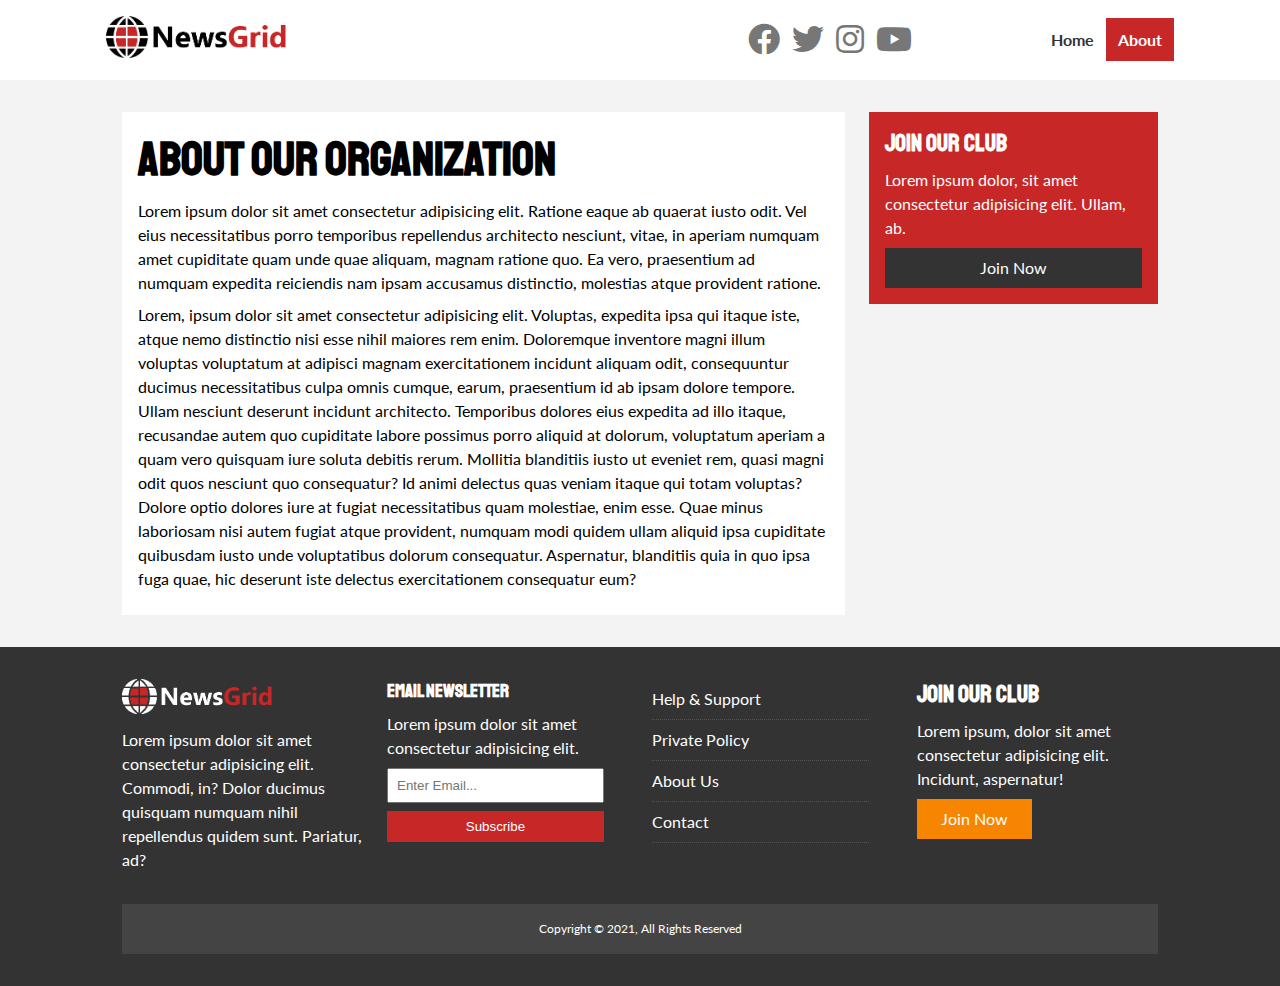
==== about.html @ 220438d3 "07. About Page & Page Container" ====
<!DOCTYPE html>
<html lang="en">
  <head>
    <meta charset="UTF-8" />
    <meta http-equiv="X-UA-Compatible" content="IE=edge" />
    <meta name="viewport" content="width=device-width, initial-scale=1.0" />
    <!-- Font Awesome -->
    <link
      rel="stylesheet"
      href="https://cdnjs.cloudflare.com/ajax/libs/font-awesome/5.15.3/css/all.min.css"
    />

    <!-- Main Styles -->
    <link rel="stylesheet" href="css/styles.css" />

    <!-- Mobile Styles -->
    <link
      rel="stylesheet"
      media="screen and (width: 768px)"
      href="css/mobile.css"
    />

    <!-- Favicon -->
    <link rel="shortcut icon" type="image/x-icon" href="favicon.ico" />

    <!-- Google Fonts -->
    <link rel="preconnect" href="https://fonts.gstatic.com" />
    <link
      href="https://fonts.googleapis.com/css2?family=Lato&family=Staatliches&display=swap"
      rel="stylesheet"
    />

    <title>Newsgrid | About</title>
  </head>
  <body>
    <!-- Navbar -->
    <nav id="main-nav">
      <div class="container">
        <!-- Logo -->
        <a href="index.html">
          <img src="img/logo.png" alt="NewsGrid" class="logo" />
        </a>

        <!-- Social Links -->
        <div class="social">
          <a href="https://www.facebook.com" target="_blank"
            ><i class="fab fa-facebook fa-2x"></i
          ></a>
          <a href="https://www.twitter.com" target="_blank"
            ><i class="fab fa-twitter fa-2x"></i
          ></a>
          <a href="https://www.instagram.com" target="_blank"
            ><i class="fab fa-instagram fa-2x"></i
          ></a>
          <a href="https://www.youtube.com" target="_blank"
            ><i class="fab fa-youtube fa-2x"></i
          ></a>
        </div>

        <!-- Main Menu -->
        <ul>
          <li><a href="index.html">Home</a></li>
          <li><a class="current" href="about.html">About</a></li>
        </ul>
      </div>
    </nav>

    <!-- About Section -->
    <section id="about">
      <div class="container">
        <div class="page-container">
          <article class="card">
            <h1 class="l-heading">About Our Organization</h1>
            <p>
              Lorem ipsum dolor sit amet consectetur adipisicing elit. Ratione
              eaque ab quaerat iusto odit. Vel eius necessitatibus porro
              temporibus repellendus architecto nesciunt, vitae, in aperiam
              numquam amet cupiditate quam unde quae aliquam, magnam ratione
              quo. Ea vero, praesentium ad numquam expedita reiciendis nam ipsam
              accusamus distinctio, molestias atque provident ratione.
            </p>
            <p>
              Lorem, ipsum dolor sit amet consectetur adipisicing elit.
              Voluptas, expedita ipsa qui itaque iste, atque nemo distinctio
              nisi esse nihil maiores rem enim. Doloremque inventore magni illum
              voluptas voluptatum at adipisci magnam exercitationem incidunt
              aliquam odit, consequuntur ducimus necessitatibus culpa omnis
              cumque, earum, praesentium id ab ipsam dolore tempore. Ullam
              nesciunt deserunt incidunt architecto. Temporibus dolores eius
              expedita ad illo itaque, recusandae autem quo cupiditate labore
              possimus porro aliquid at dolorum, voluptatum aperiam a quam vero
              quisquam iure soluta debitis rerum. Mollitia blanditiis iusto ut
              eveniet rem, quasi magni odit quos nesciunt quo consequatur? Id
              animi delectus quas veniam itaque qui totam voluptas? Dolore optio
              dolores iure at fugiat necessitatibus quam molestiae, enim esse.
              Quae minus laboriosam nisi autem fugiat atque provident, numquam
              modi quidem ullam aliquid ipsa cupiditate quibusdam iusto unde
              voluptatibus dolorum consequatur. Aspernatur, blanditiis quia in
              quo ipsa fuga quae, hic deserunt iste delectus exercitationem
              consequatur eum?
            </p>
          </article>

          <aside class="card bg-primary">
            <h2>Join Our Club</h2>
            <p>
              Lorem ipsum dolor, sit amet consectetur adipisicing elit. Ullam,
              ab.
            </p>
            <a href="#" class="btn btn-dark btn-block">Join Now</a>
          </aside>
        </div>
      </div>
    </section>

    <!-- Footer -->
    <footer id="main-footer" class="py-2">
      <div class="container footer-container">
        <div>
          <img src="img/logo_light.png" alt="NewsGrid" />
          <p>
            Lorem ipsum dolor sit amet consectetur adipisicing elit. Commodi,
            in? Dolor ducimus quisquam numquam nihil repellendus quidem sunt.
            Pariatur, ad?
          </p>
        </div>
        <div>
          <h3>Email Newsletter</h3>
          <p>Lorem ipsum dolor sit amet consectetur adipisicing elit.</p>
          <form>
            <input type="email" placeholder="Enter Email..." />
            <input type="submit" value="Subscribe" class="btn btn-primary" />
          </form>
        </div>
        <div>
          <ul class="list">
            <li><a href="#">Help & Support</a></li>
            <li><a href="#">Private Policy</a></li>
            <li><a href="#">About Us</a></li>
            <li><a href="#">Contact</a></li>
          </ul>
        </div>
        <div>
          <h2>Join Our Club</h2>
          <p>
            Lorem ipsum, dolor sit amet consectetur adipisicing elit. Incidunt,
            aspernatur!
          </p>
          <a href="#" class="btn btn-secondary">Join Now</a>
        </div>
        <div>
          <p>Copyright &copy; 2021, All Rights Reserved</p>
        </div>
      </div>
    </footer>
  </body>
</html>
---- css/styles.css ----
:root {
  --primary-color: #c72727;
  --secondary-color: #f88500;
  --light-color: #f3f3f3;
  --dark-color: #333;
  --max-width: 1100px;
}

.category {
  --sports-color: #f88500;
  --ent-color: #a66bbe;
  --tech-color: #009cff;
}

/* Reset */
* {
  margin: 0;
  padding: 0;
  box-sizing: border-box;
}

body {
  font-family: 'Lato', sans-serif;
  line-height: 1.5;
  background: var(--light-color);
}

a {
  color: #333;
  text-decoration: none;
}

ul {
  list-style: none;
}

p {
  margin: 0.5rem 0;
}

img {
  width: 100%;
}

h1,
h2,
h3,
h4,
h5,
h6 {
  font-family: 'Staatliches', cursive;
  margin-bottom: 0.55rem;
  line-height: 1.3;
}

/* Utility */
.container {
  max-width: var(--max-width);
  margin: auto;
  padding: 0 2rem;
  overflow: hidden;
}

/* Badges */
.category {
  display: inline-block;
  color: #fff;
  font-size: 0.55rem;
  text-transform: uppercase;
  padding: 0.4rem 0.6rem;
  border-radius: 15px;
  margin-bottom: 0.5rem;
}

/* Badges Colors */
.category-sports {
  background: var(--sports-color);
}

.category-ent {
  background: var(--ent-color);
}

.category-tech {
  background: var(--tech-color);
}

/* Buttons */
.btn {
  display: inline-block;
  border: none;
  background: var(--dark-color);
  color: #fff;
  padding: 0.5rem 1.5rem;
}

.btn-light {
  background: var(--light-color);
}

.btn-primary {
  background: var(--primary-color);
}
.btn-secondary {
  background: var(--secondary-color);
}

.btn-block {
  display: block;
  width: 100%;
  text-align: center;
}

.btn:hover {
  opacity: 0.9;
}

/* Card */
.card {
  background: #fff;
  padding: 1rem;
}

/* Backgrounds */
.bg-dark {
  background: var(--dark-color);
  color: #fff;
}

.bg-primary {
  background: var(--primary-color);
  color: #fff;
}

.bg-secondary {
  background: var(--secondary-color);
  color: #fff;
}

.bg-dark h1 .bg-dark h2 .bg-dark h3,
.bg-dark a,
.bg-primary h1 .bg-primary h2 .bg-primary h3,
.bg-primary a,
.bg-secondary h1 .bg-secondary h2 .bg-secondary h3,
.bg-secondary a {
  color: #fff;
}

/* Paddings */
.py-1 {
  padding: 1.5rem 0;
}

.py-2 {
  padding: 2rem 0;
}

.py-3 {
  padding: 3rem 0;
}

.p-1 {
  padding: 1.5rem;
}

.p-2 {
  padding: 2rem;
}

.p-3 {
  padding: 3rem;
}

/* Headings */
.l-heading {
  font-size: 3rem;
}

/* List */
.list li {
  padding: 0.5rem 0;
  border-bottom: #555 dotted 1px;
  width: 90%;
}

.list li a:hover {
  color: var(--primary-color) !important;
}

/* Inner page grid container */
.page-container {
  display: grid;
  grid-template-columns: 5fr 2fr;
  margin: 2rem 0;
  grid-gap: 1.5rem;
}

.page-container > *:first-child {
  grid-row: 1 / span 3;
}

/* Navigation */
#main-nav {
  background: #fff;
  position: sticky;
  top: 0;
  z-index: 2;
}

#main-nav .container {
  display: grid;
  grid-template-columns: 6fr 3fr 2fr;
  padding: 1rem;
  align-items: center;
}

#main-nav .logo {
  width: 180px;
}

#main-nav ul {
  justify-self: end;
  display: flex;
}

#main-nav ul li a {
  padding: 0.75rem;
  font-weight: bold;
}

#main-nav ul li a.current {
  background: var(--primary-color);
  color: #fff;
}

#main-nav ul li a:hover {
  background: var(--light-color);
  color: var(--dark-color);
}

#main-nav .social {
  justify-self: center;
}

#main-nav i {
  color: #777;
  margin-right: 0.5rem;
}

#main-nav i:hover {
  color: #333;
}

/* Showcase */
#showcase {
  color: #fff;
  background: #333;
  padding: 2rem;
  position: relative;
}

#showcase:before {
  content: '';
  background: url('../img/featured.jpg') no-repeat center center/cover;
  position: absolute;
  top: 0;
  left: 0;
  width: 100%;
  height: 100%;
  opacity: 0.4;
}

#showcase .showcase-container {
  display: grid;
  grid-template-columns: repeat(2, 1fr);
  justify-content: center;
  align-items: center;
  height: 50vh;
}

#showcase .showcase-content {
  z-index: 1;
}

#showcase .showcase-content p {
  margin-bottom: 1rem;
}

/* Home Articles */
#home-articles .articles-container {
  display: grid;
  grid-template-columns: repeat(3, 1fr);
  grid-gap: 1rem;
}

#home-articles .articles-container > *:first-child,
#home-articles .articles-container > *:last-child {
  display: grid;
  grid-template-columns: repeat(2, 1fr);
  grid-gap: 1rem;
  align-items: center;
  grid-column: 1 / span 2;
}

#home-articles .articles-container > *:last-child {
  grid-column: 2 / span 2;
}

/* Footer */
#main-footer {
  background: var(--dark-color);
  color: #fff;
}

#main-footer img {
  width: 150px;
}

#main-footer a {
  color: #fff;
}

#main-footer .footer-container {
  display: grid;
  grid-template-columns: repeat(4, 1fr);
  grid-gap: 1.5rem;
}

#main-footer .footer-container > *:last-child {
  background: #444;
  grid-column: 1 / span 4;
  padding: 0.5rem;
  text-align: center;
  font-size: 0.75rem;
}

#main-footer .footer-container input[type='email'] {
  width: 90%;
  padding: 0.5rem;
  margin-bottom: 0.5rem;
}

#main-footer .footer-container input[type='submit'] {
  width: 90%;
}
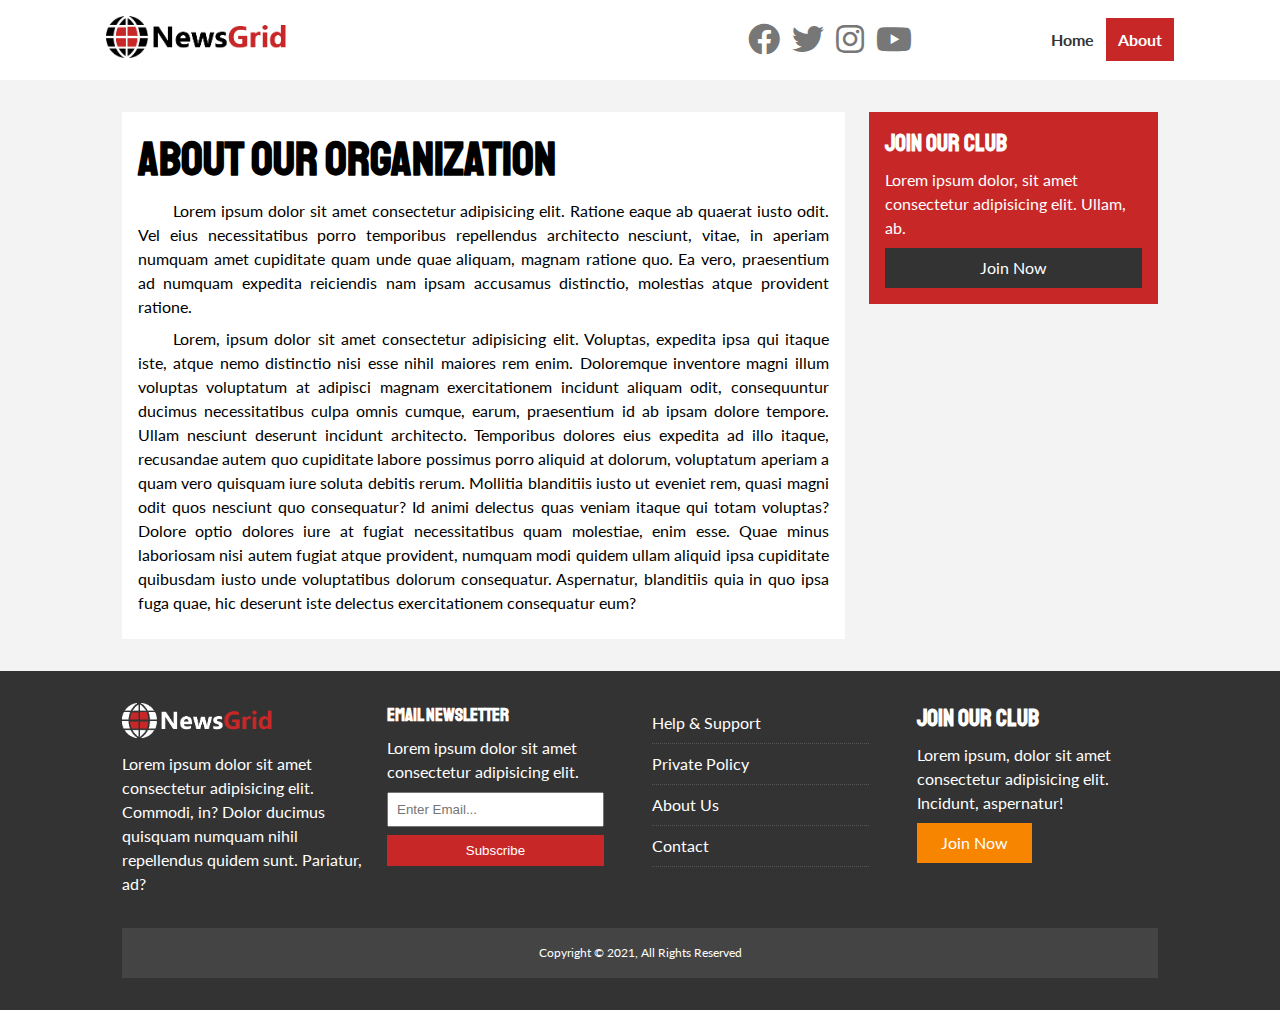
==== commit 91b8024b: "09. Responsive Media Queries" ====
--- a/about.html
+++ b/about.html
@@ -16,7 +16,7 @@
     <!-- Mobile Styles -->
     <link
       rel="stylesheet"
-      media="screen and (width: 768px)"
+      media="screen and (max-width: 768px)"
       href="css/mobile.css"
     />
 
@@ -37,7 +37,7 @@
     <nav id="main-nav">
       <div class="container">
         <!-- Logo -->
-        <a href="index.html">
+        <a href="index.html" class="home">
           <img src="img/logo.png" alt="NewsGrid" class="logo" />
         </a>
 
--- a/css/styles.css
+++ b/css/styles.css
@@ -306,6 +306,24 @@
   grid-column: 2 / span 2;
 }
 
+#article .meta {
+  display: flex;
+  justify-content: space-between;
+  align-items: center;
+  background: #eee;
+  padding: 0.5rem;
+}
+
+#article .meta .category {
+  margin-top: 0.4rem;
+}
+
+#article article.card p,
+#about article.card p {
+  text-align: justify;
+  text-indent: 35px;
+}
+
 /* Footer */
 #main-footer {
   background: var(--dark-color);
--- a/css/mobile.css
+++ b/css/mobile.css
@@ -0,0 +1,59 @@
+/* Navigation */
+#main-nav .social {
+  display: none;
+}
+
+#main-nav .container {
+  grid-template-columns: 1fr;
+  grid-gap: 1.2rem;
+}
+
+#main-nav ul,
+#main-nav .home {
+  justify-self: center;
+}
+
+#main-nav ul li a {
+  padding: 0.5rem;
+}
+
+#home-articles .articles-container {
+  grid-template-columns: repeat(2, 1fr);
+}
+
+#home-articles .articles-container > *:first-child,
+#home-articles .articles-container > *:last-child {
+  grid-template-columns: 1fr;
+  grid-column: 1;
+}
+
+@media (max-width: 600px) {
+  #showcase .showcase-container,
+  #home-articles .articles-container,
+  #main-footer .footer-container {
+    grid-template-columns: 1fr;
+  }
+
+  #main-footer .footer-container > *:last-child {
+    grid-column: 1;
+  }
+
+  #main-footer .footer-container > *:first-child,
+  #main-footer .footer-container > *:nth-child(2) {
+    border-bottom: #444 dotted 1px;
+    padding-bottom: 1rem;
+  }
+
+  .page-container {
+    grid-template-columns: 1fr;
+    text-align: center;
+  }
+
+  .page-container > *:first-child {
+    grid-row: 1;
+  }
+
+  .l-heading {
+    font-size: 2rem;
+  }
+}
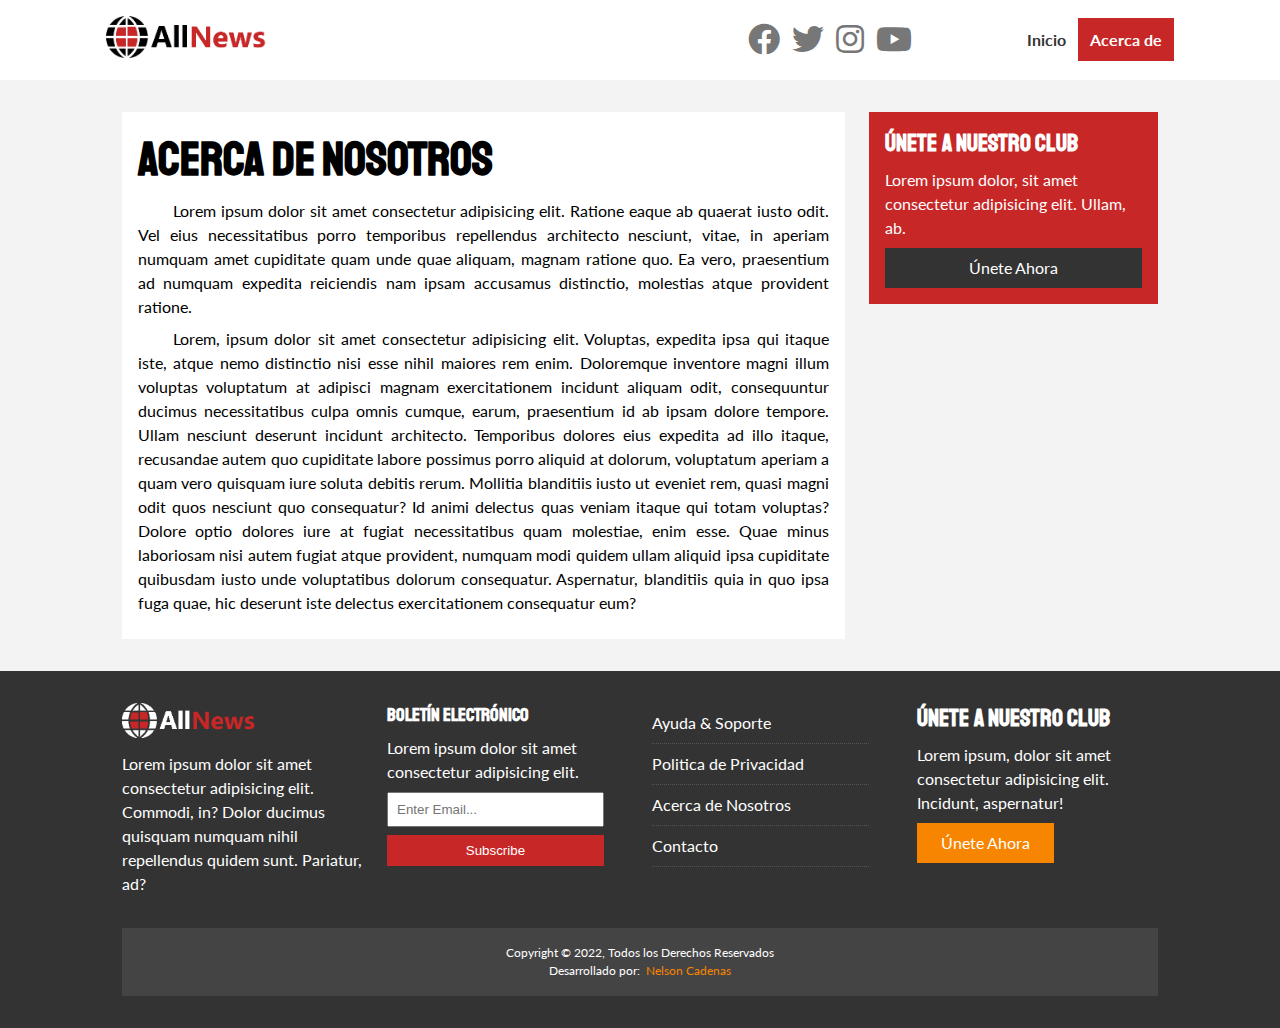
==== commit e0dcfeff: "updated: site translated into spanish" ====
--- a/about.html
+++ b/about.html
@@ -30,7 +30,7 @@
       rel="stylesheet"
     />
 
-    <title>Newsgrid | About</title>
+    <title>AllNews | Noticias del Momento</title>
   </head>
   <body>
     <!-- Navbar -->
@@ -59,8 +59,8 @@
 
         <!-- Main Menu -->
         <ul>
-          <li><a href="index.html">Home</a></li>
-          <li><a class="current" href="about.html">About</a></li>
+          <li><a href="index.html">Inicio</a></li>
+          <li><a class="current" href="about.html">Acerca de</a></li>
         </ul>
       </div>
     </nav>
@@ -70,7 +70,7 @@
       <div class="container">
         <div class="page-container">
           <article class="card">
-            <h1 class="l-heading">About Our Organization</h1>
+            <h1 class="l-heading">Acerca de Nosotros</h1>
             <p>
               Lorem ipsum dolor sit amet consectetur adipisicing elit. Ratione
               eaque ab quaerat iusto odit. Vel eius necessitatibus porro
@@ -102,12 +102,12 @@
           </article>
 
           <aside class="card bg-primary">
-            <h2>Join Our Club</h2>
+            <h2>Únete a Nuestro Club</h2>
             <p>
               Lorem ipsum dolor, sit amet consectetur adipisicing elit. Ullam,
               ab.
             </p>
-            <a href="#" class="btn btn-dark btn-block">Join Now</a>
+            <a href="#" class="btn btn-dark btn-block">Únete Ahora</a>
           </aside>
         </div>
       </div>
@@ -125,31 +125,42 @@
           </p>
         </div>
         <div>
-          <h3>Email Newsletter</h3>
+          <h3>Boletín electrónico</h3>
           <p>Lorem ipsum dolor sit amet consectetur adipisicing elit.</p>
-          <form>
-            <input type="email" placeholder="Enter Email..." />
+
+          <!-- Contact Form Netlify -->
+          <form name="contact" method="POST" data-netlify="true">
+            <input type="email" name="email" placeholder="Enter Email..." />
             <input type="submit" value="Subscribe" class="btn btn-primary" />
           </form>
         </div>
         <div>
           <ul class="list">
-            <li><a href="#">Help & Support</a></li>
-            <li><a href="#">Private Policy</a></li>
-            <li><a href="#">About Us</a></li>
-            <li><a href="#">Contact</a></li>
+            <li><a href="#">Ayuda & Soporte</a></li>
+            <li><a href="#">Politica de Privacidad</a></li>
+            <li><a href="#">Acerca de Nosotros</a></li>
+            <li><a href="#">Contacto</a></li>
           </ul>
         </div>
         <div>
-          <h2>Join Our Club</h2>
+          <h2>Únete a nuestro club</h2>
           <p>
             Lorem ipsum, dolor sit amet consectetur adipisicing elit. Incidunt,
             aspernatur!
           </p>
-          <a href="#" class="btn btn-secondary">Join Now</a>
+          <a href="#" class="btn btn-secondary">Únete Ahora</a>
         </div>
         <div>
-          <p>Copyright &copy; 2021, All Rights Reserved</p>
+          <p>
+            Copyright &copy; 2022, Todos los Derechos Reservados <br />
+            Desarrollado por:&nbsp;
+            <a
+              class="copyright"
+              href="https://nelsoncadenas.netlify.app/"
+              target="__blank"
+              >Nelson Cadenas</a
+            >
+          </p>
         </div>
       </div>
     </footer>
--- a/css/styles.css
+++ b/css/styles.css
@@ -334,8 +334,12 @@
   width: 150px;
 }
 
-#main-footer a {
-  color: #fff;
+#main-footer .list a {
+  color: #fff;
+}
+
+#main-footer a.copyright {
+  color: #f88500;
 }
 
 #main-footer .footer-container {
